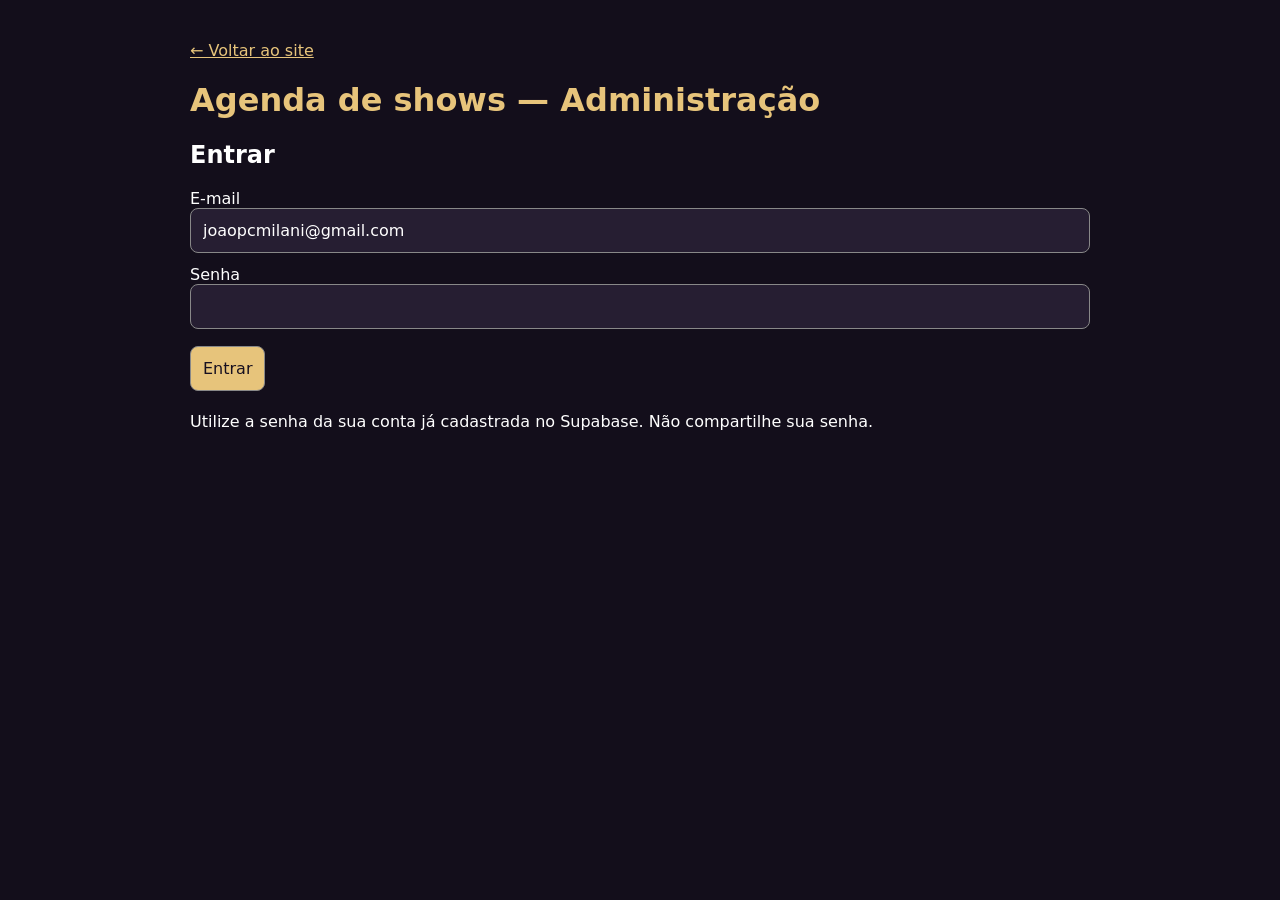
==== admin.html @ a8d458d9 "Cria painel administrativo protegido para agenda de shows" ====
<!doctype html><html lang="pt-BR"><head><meta charset="UTF-8"><meta name="viewport" content="width=device-width,initial-scale=1"><title>Admin | Antonio Freitas</title><style>body{font-family:system-ui;background:#130e1b;color:#fff;margin:0;padding:25px}main{max-width:900px;margin:auto}h1{color:#e7c47b}input,textarea,select,button{font:inherit;padding:12px;border-radius:8px;border:1px solid #888}input,textarea,select{background:#261e32;color:white;width:100%;box-sizing:border-box}label{display:block;margin:12px 0}button{background:#e7c47b;color:#171020;cursor:pointer;margin:5px 5px 5px 0}article{border:1px solid #60516e;border-radius:12px;padding:16px;margin:12px 0}a{color:#e7c47b}.hidden{display:none}.grid{display:grid;grid-template-columns:repeat(auto-fit,minmax(220px,1fr));gap:12px}</style></head><body><main><p><a href="/">← Voltar ao site</a></p><h1>Agenda de shows — Administração</h1><p id="notice" role="status"></p><section id="login"><h2>Entrar</h2><form id="login-form"><label>E-mail<input id="email" type="email" value="joaopcmilani@gmail.com" required></label><label>Senha<input id="password" type="password" required></label><button>Entrar</button></form><p>Utilize a senha da sua conta já cadastrada no Supabase. Não compartilhe sua senha.</p></section><section id="panel" class="hidden"><button id="logout">Sair</button><h2 id="form-title">Cadastrar show</h2><form id="show-form"><div class="grid"><label>Título<input name="titulo" required></label><label>Data<input name="data" type="date" required></label><label>Horário<input name="horario" type="time"></label><label>Local<input name="local" required></label><label>Cidade<input name="cidade"></label><label>Status<select name="status"><option value="ativo">Ativo</option><option value="rascunho">Rascunho</option><option value="cancelado">Cancelado</option></select></label></div><label>Descrição<textarea name="descricao"></textarea></label><label>URL da imagem do cartaz<input name="imagem_url" type="url" placeholder="https://..."></label><label>Link de divulgação<input name="link" type="url" placeholder="https://..."></label><button type="submit">Salvar show</button><button type="button" id="cancel">Cancelar edição</button></form><h2>Shows cadastrados</h2><div id="shows"></div></section></main><script type="module" src="/admin.js"></script></body></html>
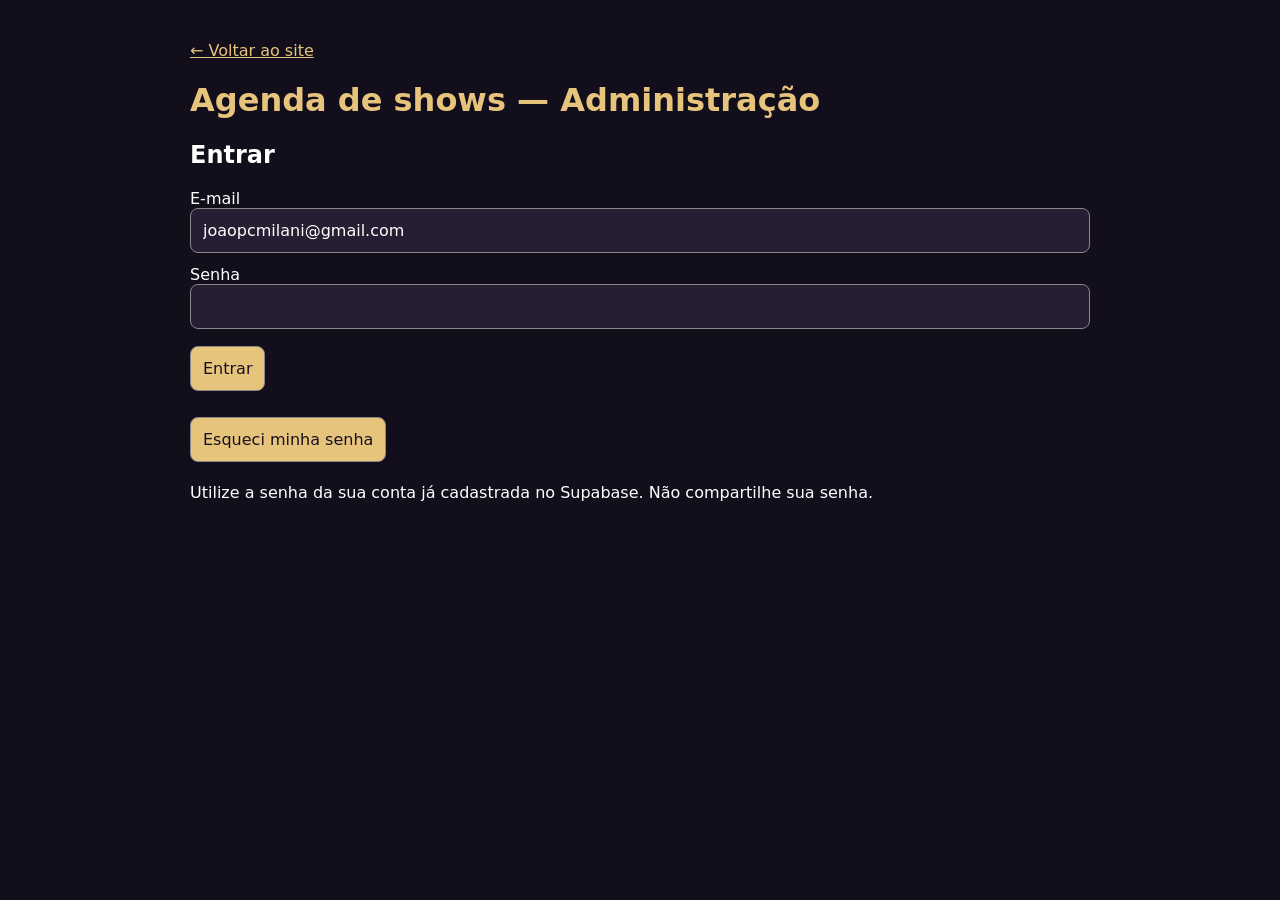
==== commit 1ec3dbd1: "Adiciona botão de recuperação de senha ao login" ====
--- a/admin.html
+++ b/admin.html
@@ -1 +1 @@
-<!doctype html><html lang="pt-BR"><head><meta charset="UTF-8"><meta name="viewport" content="width=device-width,initial-scale=1"><title>Admin | Antonio Freitas</title><style>body{font-family:system-ui;background:#130e1b;color:#fff;margin:0;padding:25px}main{max-width:900px;margin:auto}h1{color:#e7c47b}input,textarea,select,button{font:inherit;padding:12px;border-radius:8px;border:1px solid #888}input,textarea,select{background:#261e32;color:white;width:100%;box-sizing:border-box}label{display:block;margin:12px 0}button{background:#e7c47b;color:#171020;cursor:pointer;margin:5px 5px 5px 0}article{border:1px solid #60516e;border-radius:12px;padding:16px;margin:12px 0}a{color:#e7c47b}.hidden{display:none}.grid{display:grid;grid-template-columns:repeat(auto-fit,minmax(220px,1fr));gap:12px}</style></head><body><main><p><a href="/">← Voltar ao site</a></p><h1>Agenda de shows — Administração</h1><p id="notice" role="status"></p><section id="login"><h2>Entrar</h2><form id="login-form"><label>E-mail<input id="email" type="email" value="joaopcmilani@gmail.com" required></label><label>Senha<input id="password" type="password" required></label><button>Entrar</button></form><p>Utilize a senha da sua conta já cadastrada no Supabase. Não compartilhe sua senha.</p></section><section id="panel" class="hidden"><button id="logout">Sair</button><h2 id="form-title">Cadastrar show</h2><form id="show-form"><div class="grid"><label>Título<input name="titulo" required></label><label>Data<input name="data" type="date" required></label><label>Horário<input name="horario" type="time"></label><label>Local<input name="local" required></label><label>Cidade<input name="cidade"></label><label>Status<select name="status"><option value="ativo">Ativo</option><option value="rascunho">Rascunho</option><option value="cancelado">Cancelado</option></select></label></div><label>Descrição<textarea name="descricao"></textarea></label><label>URL da imagem do cartaz<input name="imagem_url" type="url" placeholder="https://..."></label><label>Link de divulgação<input name="link" type="url" placeholder="https://..."></label><button type="submit">Salvar show</button><button type="button" id="cancel">Cancelar edição</button></form><h2>Shows cadastrados</h2><div id="shows"></div></section></main><script type="module" src="/admin.js"></script></body></html>+<!doctype html><html lang="pt-BR"><head><meta charset="UTF-8"><meta name="viewport" content="width=device-width,initial-scale=1"><title>Admin | Antonio Freitas</title><style>body{font-family:system-ui;background:#130e1b;color:#fff;margin:0;padding:25px}main{max-width:900px;margin:auto}h1{color:#e7c47b}input,textarea,select,button{font:inherit;padding:12px;border-radius:8px;border:1px solid #888}input,textarea,select{background:#261e32;color:white;width:100%;box-sizing:border-box}label{display:block;margin:12px 0}button{background:#e7c47b;color:#171020;cursor:pointer;margin:5px 5px 5px 0}article{border:1px solid #60516e;border-radius:12px;padding:16px;margin:12px 0}a{color:#e7c47b}.hidden{display:none}.grid{display:grid;grid-template-columns:repeat(auto-fit,minmax(220px,1fr));gap:12px}</style></head><body><main><p><a href="/">← Voltar ao site</a></p><h1>Agenda de shows — Administração</h1><p id="notice" role="status"></p><section id="login"><h2>Entrar</h2><form id="login-form"><label>E-mail<input id="email" type="email" value="joaopcmilani@gmail.com" required></label><label>Senha<input id="password" type="password" required></label><button>Entrar</button></form><p><button type="button" id="forgot-password">Esqueci minha senha</button></p><p>Utilize a senha da sua conta já cadastrada no Supabase. Não compartilhe sua senha.</p></section><section id="panel" class="hidden"><button id="logout">Sair</button><h2 id="form-title">Cadastrar show</h2><form id="show-form"><div class="grid"><label>Título<input name="titulo" required></label><label>Data<input name="data" type="date" required></label><label>Horário<input name="horario" type="time"></label><label>Local<input name="local" required></label><label>Cidade<input name="cidade"></label><label>Status<select name="status"><option value="ativo">Ativo</option><option value="rascunho">Rascunho</option><option value="cancelado">Cancelado</option></select></label></div><label>Descrição<textarea name="descricao"></textarea></label><label>URL da imagem do cartaz<input name="imagem_url" type="url" placeholder="https://..."></label><label>Link de divulgação<input name="link" type="url" placeholder="https://..."></label><button type="submit">Salvar show</button><button type="button" id="cancel">Cancelar edição</button></form><h2>Shows cadastrados</h2><div id="shows"></div></section></main><script type="module" src="/admin.js"></script></body></html>
